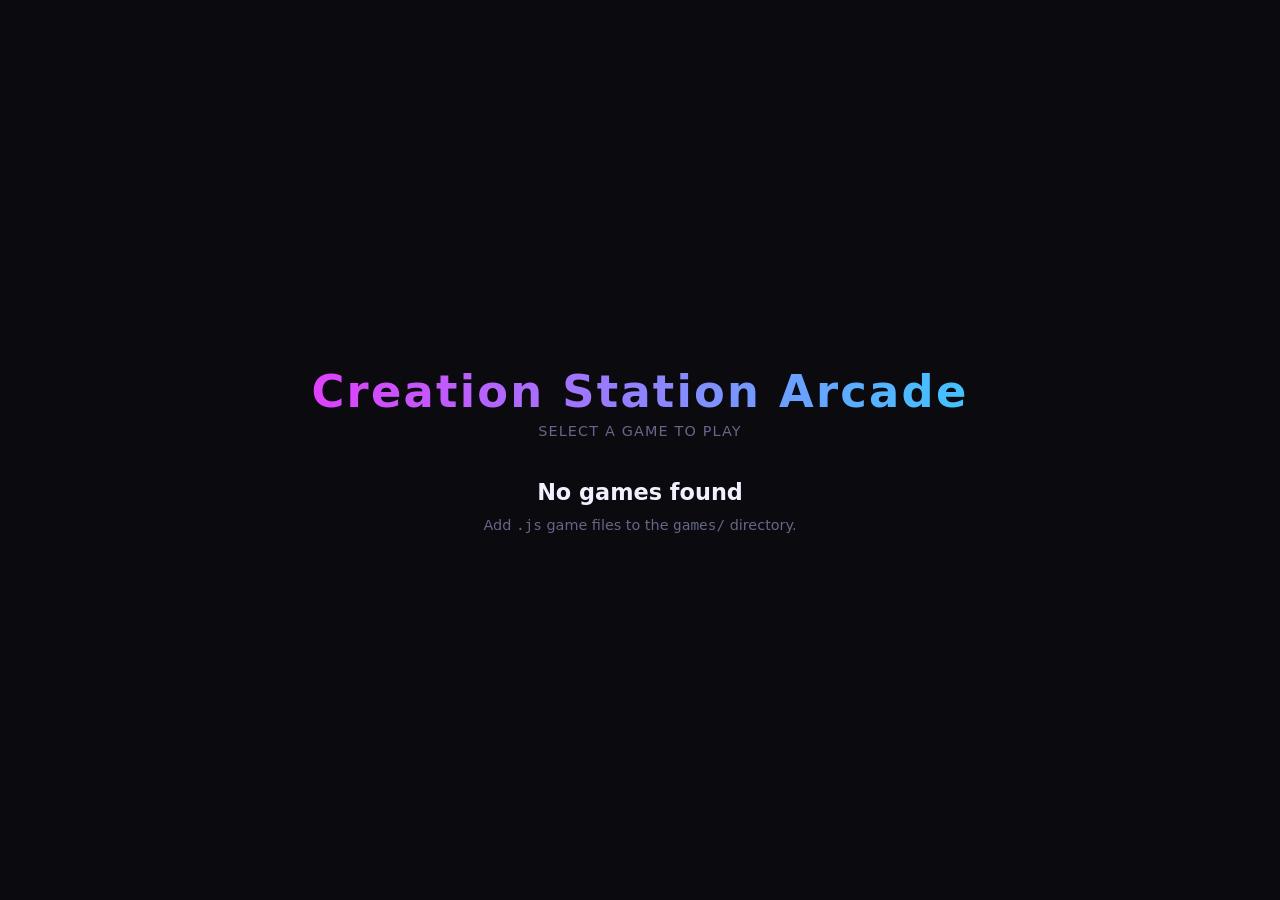
==== public/index.html @ e5b0e2f8 "Add experimental dual-Chromium mode for instant menu return" ====
<!DOCTYPE html>
<html lang="en">
<head>
  <meta charset="UTF-8" />
  <meta name="viewport" content="width=device-width, initial-scale=1.0" />
  <title>Creation Station Arcade</title>
  <style>
    *, *::before, *::after { box-sizing: border-box; margin: 0; padding: 0; }

    :root {
      --bg: #0a0a0f;
      --card-bg: #14141e;
      --card-active: #1e1e30;
      --accent: #e040fb;
      --accent2: #40c4ff;
      --text: #f0f0ff;
      --muted: #666688;
      --border: #2a2a44;
      --glow: 0 0 24px rgba(224, 64, 251, 0.45);
    }

    html, body {
      width: 100%; height: 100%;
      background: var(--bg);
      color: var(--text);
      font-family: "Segoe UI", system-ui, sans-serif;
      overflow: hidden;
      user-select: none;
    }

    #app {
      display: flex;
      flex-direction: column;
      align-items: center;
      justify-content: center;
      height: 100%;
      gap: 40px;
    }

    header {
      text-align: center;
    }

    header h1 {
      font-size: 2.8rem;
      font-weight: 800;
      letter-spacing: 0.05em;
      background: linear-gradient(90deg, var(--accent), var(--accent2));
      -webkit-background-clip: text;
      -webkit-text-fill-color: transparent;
      background-clip: text;
      text-shadow: none;
      line-height: 1.1;
    }

    header p {
      margin-top: 6px;
      color: var(--muted);
      font-size: 0.9rem;
      letter-spacing: 0.08em;
      text-transform: uppercase;
    }

    #carousel-wrap {
      position: relative;
      width: 100%;
      max-width: 960px;
      padding: 0 24px;
    }

    #carousel {
      display: flex;
      align-items: center;
      gap: 20px;
      overflow: hidden;
      padding: 16px 0;
      position: relative;
    }

    .game-card {
      flex: 0 0 200px;
      height: 240px;
      background: var(--card-bg);
      border: 1px solid var(--border);
      border-radius: 12px;
      display: flex;
      flex-direction: column;
      align-items: center;
      justify-content: center;
      gap: 14px;
      cursor: pointer;
      transition: transform 0.2s ease, border-color 0.2s ease, box-shadow 0.2s ease, background 0.2s ease;
      padding: 20px;
      position: relative;
    }

    .game-card .icon {
      font-size: 3.5rem;
      line-height: 1;
    }

    .game-card .label {
      font-size: 1rem;
      font-weight: 600;
      text-align: center;
      color: var(--text);
      word-break: break-word;
    }

    .game-card.selected {
      background: var(--card-active);
      border-color: var(--accent);
      box-shadow: var(--glow);
      transform: scale(1.06);
    }

    .game-card.selected .label {
      color: #fff;
    }

    #controls-hint {
      color: var(--muted);
      font-size: 0.78rem;
      letter-spacing: 0.05em;
      text-align: center;
      display: flex;
      gap: 24px;
    }

    #controls-hint span::before { content: ""; }

    .hint-key {
      display: inline-block;
      background: #1a1a2e;
      border: 1px solid var(--border);
      border-radius: 4px;
      padding: 1px 7px;
      font-size: 0.75rem;
      margin-right: 4px;
      color: var(--text);
    }

    #loading {
      color: var(--muted);
      font-size: 1rem;
      letter-spacing: 0.1em;
    }

    #no-games {
      display: none;
      flex-direction: column;
      align-items: center;
      gap: 12px;
      color: var(--muted);
      text-align: center;
    }

    #no-games h2 { font-size: 1.4rem; color: var(--text); }
    #no-games p  { font-size: 0.9rem; }
  </style>
</head>
<body>
  <div id="app">
    <header>
      <h1>Creation Station Arcade</h1>
      <p>Select a game to play</p>
    </header>

    <div id="loading">Loading games…</div>

    <div id="no-games">
      <h2>No games found</h2>
      <p>Add <code>.js</code> game files to the <code>games/</code> directory.</p>
    </div>

    <div id="carousel-wrap" style="display:none;">
      <div id="carousel"></div>
    </div>

    <div id="controls-hint" style="display:none;">
      <span><span class="hint-key">◀ ▶</span> Navigate</span>
      <span><span class="hint-key">Enter</span> / <span class="hint-key">A</span> Play</span>
    </div>
  </div>

  <script>
    const HEARTBEAT_INTERVAL = 5000;
    const CARD_WIDTH = 220; // card + gap approx

    let games = [];
    let selectedIndex = 0;
    let gamepadLoop = null;
    let lastGamepadInput = 0;
    const GAMEPAD_REPEAT_DELAY = 200; // ms

    // ── Heartbeat ────────────────────────────────────────────────────────────
    function startHeartbeat() {
      setInterval(() => {
        fetch("/api/heartbeat").catch(() => {});
      }, HEARTBEAT_INTERVAL);
    }

    // ── Load games from API ───────────────────────────────────────────────────
    async function loadGames() {
      try {
        const res = await fetch("/api/games");
        games = await res.json();
      } catch (e) {
        games = [];
      }

      document.getElementById("loading").style.display = "none";

      if (!games.length) {
        document.getElementById("no-games").style.display = "flex";
        return;
      }

      document.getElementById("carousel-wrap").style.display = "block";
      document.getElementById("controls-hint").style.display = "flex";
      renderCarousel();
      startHeartbeat();
    }

    // ── Render carousel ───────────────────────────────────────────────────────
    const ICONS = ["🎮", "🕹️", "👾", "🏆", "⚔️", "🐱", "🚀", "🌟", "🔥", "🎯",
                   "💫", "🎲", "🌊", "🦊", "🤖", "🐸", "🎵", "🌈", "💥", "🧩"];

    function iconFor(name) {
      let h = 0;
      for (let i = 0; i < name.length; i++) h = (h * 31 + name.charCodeAt(i)) >>> 0;
      return ICONS[h % ICONS.length];
    }

    function renderCarousel() {
      const el = document.getElementById("carousel");
      el.innerHTML = "";
      games.forEach((g, i) => {
        const card = document.createElement("div");
        card.className = "game-card" + (i === selectedIndex ? " selected" : "");
        card.dataset.index = i;
        card.innerHTML = `<div class="icon">${iconFor(g.name)}</div><div class="label">${g.name}</div>`;
        card.addEventListener("click", () => { selectedIndex = i; selectGame(i); });
        el.appendChild(card);
      });
      scrollToSelected();
    }

    function scrollToSelected() {
      const carousel = document.getElementById("carousel");
      const cards = carousel.querySelectorAll(".game-card");
      cards.forEach((c, i) => {
        c.classList.toggle("selected", i === selectedIndex);
      });

      // Center the selected card
      const wrap = document.getElementById("carousel-wrap");
      const wrapW = wrap.offsetWidth;
      const card = cards[selectedIndex];
      if (!card) return;
      const cardCenter = card.offsetLeft + card.offsetWidth / 2;
      const scrollTarget = cardCenter - wrapW / 2;
      carousel.style.transform = `translateX(${-Math.max(0, scrollTarget)}px)`;
    }

    // ── Navigation ────────────────────────────────────────────────────────────
    function move(dir) {
      if (!games.length) return;
      selectedIndex = (selectedIndex + dir + games.length) % games.length;
      scrollToSelected();
    }

    async function selectGame(idx) {
      const g = games[idx ?? selectedIndex];
      if (!g) return;

      // Show launching status
      const statusEl = document.getElementById("loading");
      statusEl.textContent = `Launching ${g.name}...`;
      statusEl.style.display = "block";

      // Call API to launch game in separate Chromium instance
      try {
        const res = await fetch(`/api/launch-game?name=${encodeURIComponent(g.name)}`);
        const data = await res.json();
        if (data.ok) {
          // Game launched - menu stays visible underneath
          statusEl.textContent = "Game launched! Press Kill button to return";
        } else {
          statusEl.textContent = "Launch failed, trying direct...";
          // Fallback: navigate directly
          window.location.href = `/play?game=${encodeURIComponent(g.name)}`;
        }
      } catch (e) {
        // API not available - fallback to navigation
        window.location.href = `/play?game=${encodeURIComponent(g.name)}`;
      }
    }

    // ── Keyboard input ────────────────────────────────────────────────────────
    document.addEventListener("keydown", (e) => {
      switch (e.key) {
        case "ArrowLeft":  e.preventDefault(); move(-1); break;
        case "ArrowRight": e.preventDefault(); move(1);  break;
        case "Enter":
        case " ":          e.preventDefault(); selectGame(); break;
      }
    });

    // ── Gamepad input ─────────────────────────────────────────────────────────
    function pollGamepads() {
      const pads = navigator.getGamepads ? navigator.getGamepads() : [];
      const now = performance.now();

      for (const pad of pads) {
        if (!pad) continue;

        const left  = pad.buttons[14]?.pressed || pad.axes[0] < -0.5;
        const right = pad.buttons[15]?.pressed || pad.axes[0] > 0.5;
        const a     = pad.buttons[0]?.pressed || pad.buttons[1]?.pressed;

        if (now - lastGamepadInput > GAMEPAD_REPEAT_DELAY) {
          if (left)  { move(-1); lastGamepadInput = now; }
          if (right) { move(1);  lastGamepadInput = now; }
          if (a)     { selectGame(); lastGamepadInput = now; }
        }
      }

      gamepadLoop = requestAnimationFrame(pollGamepads);
    }

    window.addEventListener("gamepadconnected",    () => { if (!gamepadLoop) pollGamepads(); });
    window.addEventListener("gamepaddisconnected", () => {});

    // Start polling immediately in case gamepad is already connected
    pollGamepads();

    // ── Boot ──────────────────────────────────────────────────────────────────
    loadGames();
  </script>
</body>
</html>
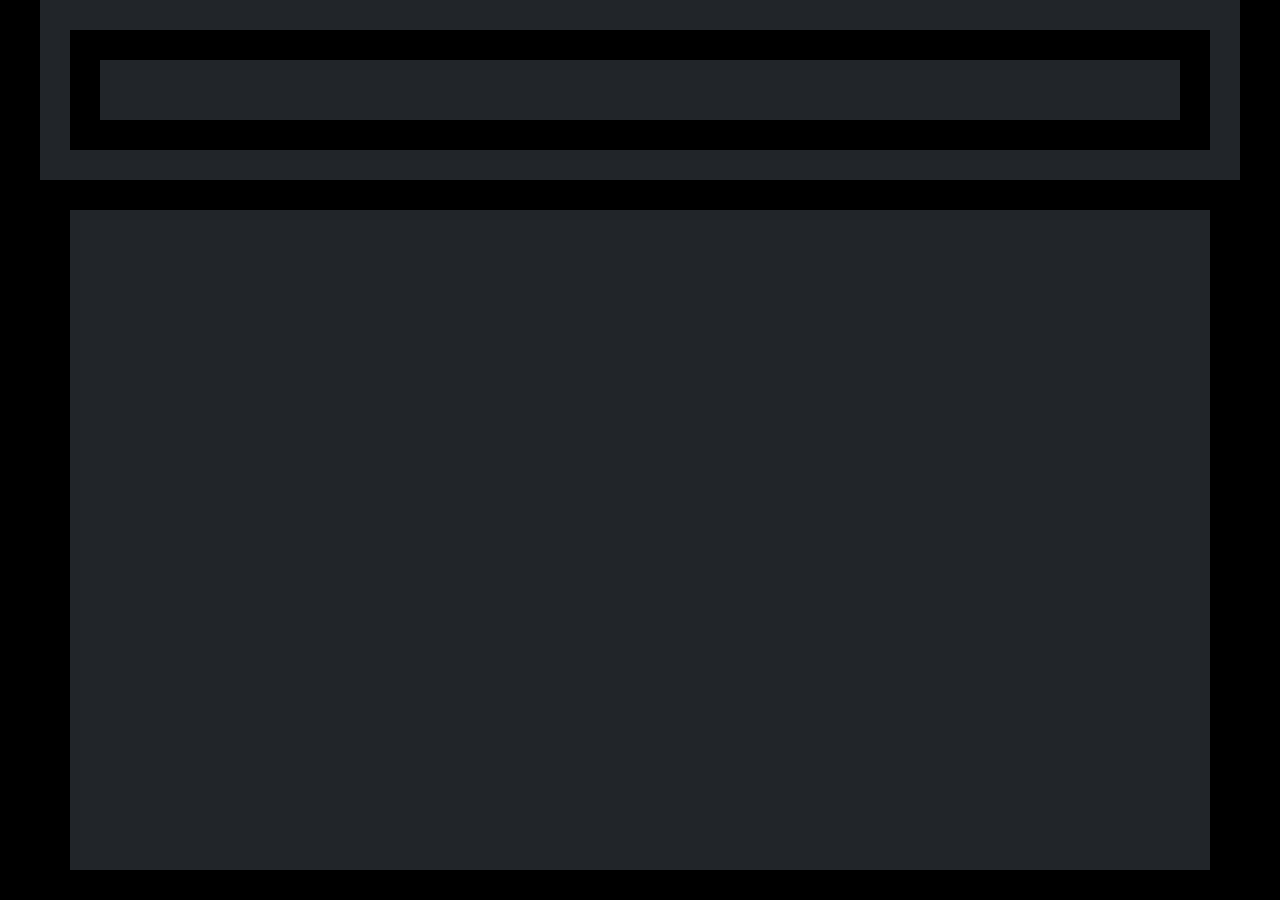
==== commit d934d8ed: "close" ====
--- a/public/index.html
+++ b/public/index.html
@@ -3,340 +3,23 @@
 <head>
   <meta charset="UTF-8" />
   <meta name="viewport" content="width=device-width, initial-scale=1.0" />
-  <title>Creation Station Arcade</title>
-  <style>
-    *, *::before, *::after { box-sizing: border-box; margin: 0; padding: 0; }
-
-    :root {
-      --bg: #0a0a0f;
-      --card-bg: #14141e;
-      --card-active: #1e1e30;
-      --accent: #e040fb;
-      --accent2: #40c4ff;
-      --text: #f0f0ff;
-      --muted: #666688;
-      --border: #2a2a44;
-      --glow: 0 0 24px rgba(224, 64, 251, 0.45);
-    }
-
-    html, body {
-      width: 100%; height: 100%;
-      background: var(--bg);
-      color: var(--text);
-      font-family: "Segoe UI", system-ui, sans-serif;
-      overflow: hidden;
-      user-select: none;
-    }
-
-    #app {
-      display: flex;
-      flex-direction: column;
-      align-items: center;
-      justify-content: center;
-      height: 100%;
-      gap: 40px;
-    }
-
-    header {
-      text-align: center;
-    }
-
-    header h1 {
-      font-size: 2.8rem;
-      font-weight: 800;
-      letter-spacing: 0.05em;
-      background: linear-gradient(90deg, var(--accent), var(--accent2));
-      -webkit-background-clip: text;
-      -webkit-text-fill-color: transparent;
-      background-clip: text;
-      text-shadow: none;
-      line-height: 1.1;
-    }
-
-    header p {
-      margin-top: 6px;
-      color: var(--muted);
-      font-size: 0.9rem;
-      letter-spacing: 0.08em;
-      text-transform: uppercase;
-    }
-
-    #carousel-wrap {
-      position: relative;
-      width: 100%;
-      max-width: 960px;
-      padding: 0 24px;
-    }
-
-    #carousel {
-      display: flex;
-      align-items: center;
-      gap: 20px;
-      overflow: hidden;
-      padding: 16px 0;
-      position: relative;
-    }
-
-    .game-card {
-      flex: 0 0 200px;
-      height: 240px;
-      background: var(--card-bg);
-      border: 1px solid var(--border);
-      border-radius: 12px;
-      display: flex;
-      flex-direction: column;
-      align-items: center;
-      justify-content: center;
-      gap: 14px;
-      cursor: pointer;
-      transition: transform 0.2s ease, border-color 0.2s ease, box-shadow 0.2s ease, background 0.2s ease;
-      padding: 20px;
-      position: relative;
-    }
-
-    .game-card .icon {
-      font-size: 3.5rem;
-      line-height: 1;
-    }
-
-    .game-card .label {
-      font-size: 1rem;
-      font-weight: 600;
-      text-align: center;
-      color: var(--text);
-      word-break: break-word;
-    }
-
-    .game-card.selected {
-      background: var(--card-active);
-      border-color: var(--accent);
-      box-shadow: var(--glow);
-      transform: scale(1.06);
-    }
-
-    .game-card.selected .label {
-      color: #fff;
-    }
-
-    #controls-hint {
-      color: var(--muted);
-      font-size: 0.78rem;
-      letter-spacing: 0.05em;
-      text-align: center;
-      display: flex;
-      gap: 24px;
-    }
-
-    #controls-hint span::before { content: ""; }
-
-    .hint-key {
-      display: inline-block;
-      background: #1a1a2e;
-      border: 1px solid var(--border);
-      border-radius: 4px;
-      padding: 1px 7px;
-      font-size: 0.75rem;
-      margin-right: 4px;
-      color: var(--text);
-    }
-
-    #loading {
-      color: var(--muted);
-      font-size: 1rem;
-      letter-spacing: 0.1em;
-    }
-
-    #no-games {
-      display: none;
-      flex-direction: column;
-      align-items: center;
-      gap: 12px;
-      color: var(--muted);
-      text-align: center;
-    }
-
-    #no-games h2 { font-size: 1.4rem; color: var(--text); }
-    #no-games p  { font-size: 0.9rem; }
-  </style>
+  <title>MadeArcade</title>
+  <link rel="stylesheet" href="font-local.css" />
+  <link rel="stylesheet" href="nes.css" />
+  <link rel="stylesheet" href="style.css" />
 </head>
 <body>
-  <div id="app">
-    <header>
-      <h1>Creation Station Arcade</h1>
-      <p>Select a game to play</p>
-    </header>
+  <div id="crt-container">
+    <div id="pixel-screen">
+      <header class="nes-container with-title is-centered">
+        <h1 class="title nes-text is-primary">MadeArcade</h1>
+      </header>
 
-    <div id="loading">Loading games…</div>
-
-    <div id="no-games">
-      <h2>No games found</h2>
-      <p>Add <code>.js</code> game files to the <code>games/</code> directory.</p>
-    </div>
-
-    <div id="carousel-wrap" style="display:none;">
-      <div id="carousel"></div>
-    </div>
-
-    <div id="controls-hint" style="display:none;">
-      <span><span class="hint-key">◀ ▶</span> Navigate</span>
-      <span><span class="hint-key">Enter</span> / <span class="hint-key">A</span> Play</span>
+      <main id="game-list" class="nes-container">
+        <!-- Game cards rendered here -->
+      </main>
     </div>
   </div>
-
-  <script>
-    const HEARTBEAT_INTERVAL = 5000;
-    const CARD_WIDTH = 220; // card + gap approx
-
-    let games = [];
-    let selectedIndex = 0;
-    let gamepadLoop = null;
-    let lastGamepadInput = 0;
-    const GAMEPAD_REPEAT_DELAY = 200; // ms
-
-    // ── Heartbeat ────────────────────────────────────────────────────────────
-    function startHeartbeat() {
-      setInterval(() => {
-        fetch("/api/heartbeat").catch(() => {});
-      }, HEARTBEAT_INTERVAL);
-    }
-
-    // ── Load games from API ───────────────────────────────────────────────────
-    async function loadGames() {
-      try {
-        const res = await fetch("/api/games");
-        games = await res.json();
-      } catch (e) {
-        games = [];
-      }
-
-      document.getElementById("loading").style.display = "none";
-
-      if (!games.length) {
-        document.getElementById("no-games").style.display = "flex";
-        return;
-      }
-
-      document.getElementById("carousel-wrap").style.display = "block";
-      document.getElementById("controls-hint").style.display = "flex";
-      renderCarousel();
-      startHeartbeat();
-    }
-
-    // ── Render carousel ───────────────────────────────────────────────────────
-    const ICONS = ["🎮", "🕹️", "👾", "🏆", "⚔️", "🐱", "🚀", "🌟", "🔥", "🎯",
-                   "💫", "🎲", "🌊", "🦊", "🤖", "🐸", "🎵", "🌈", "💥", "🧩"];
-
-    function iconFor(name) {
-      let h = 0;
-      for (let i = 0; i < name.length; i++) h = (h * 31 + name.charCodeAt(i)) >>> 0;
-      return ICONS[h % ICONS.length];
-    }
-
-    function renderCarousel() {
-      const el = document.getElementById("carousel");
-      el.innerHTML = "";
-      games.forEach((g, i) => {
-        const card = document.createElement("div");
-        card.className = "game-card" + (i === selectedIndex ? " selected" : "");
-        card.dataset.index = i;
-        card.innerHTML = `<div class="icon">${iconFor(g.name)}</div><div class="label">${g.name}</div>`;
-        card.addEventListener("click", () => { selectedIndex = i; selectGame(i); });
-        el.appendChild(card);
-      });
-      scrollToSelected();
-    }
-
-    function scrollToSelected() {
-      const carousel = document.getElementById("carousel");
-      const cards = carousel.querySelectorAll(".game-card");
-      cards.forEach((c, i) => {
-        c.classList.toggle("selected", i === selectedIndex);
-      });
-
-      // Center the selected card
-      const wrap = document.getElementById("carousel-wrap");
-      const wrapW = wrap.offsetWidth;
-      const card = cards[selectedIndex];
-      if (!card) return;
-      const cardCenter = card.offsetLeft + card.offsetWidth / 2;
-      const scrollTarget = cardCenter - wrapW / 2;
-      carousel.style.transform = `translateX(${-Math.max(0, scrollTarget)}px)`;
-    }
-
-    // ── Navigation ────────────────────────────────────────────────────────────
-    function move(dir) {
-      if (!games.length) return;
-      selectedIndex = (selectedIndex + dir + games.length) % games.length;
-      scrollToSelected();
-    }
-
-    async function selectGame(idx) {
-      const g = games[idx ?? selectedIndex];
-      if (!g) return;
-
-      // Show launching status
-      const statusEl = document.getElementById("loading");
-      statusEl.textContent = `Launching ${g.name}...`;
-      statusEl.style.display = "block";
-
-      // Call API to launch game in separate Chromium instance
-      try {
-        const res = await fetch(`/api/launch-game?name=${encodeURIComponent(g.name)}`);
-        const data = await res.json();
-        if (data.ok) {
-          // Game launched - menu stays visible underneath
-          statusEl.textContent = "Game launched! Press Kill button to return";
-        } else {
-          statusEl.textContent = "Launch failed, trying direct...";
-          // Fallback: navigate directly
-          window.location.href = `/play?game=${encodeURIComponent(g.name)}`;
-        }
-      } catch (e) {
-        // API not available - fallback to navigation
-        window.location.href = `/play?game=${encodeURIComponent(g.name)}`;
-      }
-    }
-
-    // ── Keyboard input ────────────────────────────────────────────────────────
-    document.addEventListener("keydown", (e) => {
-      switch (e.key) {
-        case "ArrowLeft":  e.preventDefault(); move(-1); break;
-        case "ArrowRight": e.preventDefault(); move(1);  break;
-        case "Enter":
-        case " ":          e.preventDefault(); selectGame(); break;
-      }
-    });
-
-    // ── Gamepad input ─────────────────────────────────────────────────────────
-    function pollGamepads() {
-      const pads = navigator.getGamepads ? navigator.getGamepads() : [];
-      const now = performance.now();
-
-      for (const pad of pads) {
-        if (!pad) continue;
-
-        const left  = pad.buttons[14]?.pressed || pad.axes[0] < -0.5;
-        const right = pad.buttons[15]?.pressed || pad.axes[0] > 0.5;
-        const a     = pad.buttons[0]?.pressed || pad.buttons[1]?.pressed;
-
-        if (now - lastGamepadInput > GAMEPAD_REPEAT_DELAY) {
-          if (left)  { move(-1); lastGamepadInput = now; }
-          if (right) { move(1);  lastGamepadInput = now; }
-          if (a)     { selectGame(); lastGamepadInput = now; }
-        }
-      }
-
-      gamepadLoop = requestAnimationFrame(pollGamepads);
-    }
-
-    window.addEventListener("gamepadconnected",    () => { if (!gamepadLoop) pollGamepads(); });
-    window.addEventListener("gamepaddisconnected", () => {});
-
-    // Start polling immediately in case gamepad is already connected
-    pollGamepads();
-
-    // ── Boot ──────────────────────────────────────────────────────────────────
-    loadGames();
-  </script>
+  <script src="menu.js"></script>
 </body>
 </html>
--- a/public/font-local.css
+++ b/public/font-local.css
@@ -0,0 +1,6 @@
+@font-face {
+  font-family: 'Press Start 2P';
+  font-style: normal;
+  font-weight: 400;
+  src: url(pressstart2p.ttf) format('truetype');
+}
--- a/public/style.css
+++ b/public/style.css
@@ -0,0 +1,129 @@
+/* MadeArcade - 160x120 Virtual Resolution, Scaled */
+
+* {
+  image-rendering: pixelated;
+  image-rendering: crisp-edges;
+}
+
+html, body {
+  margin: 0;
+  padding: 0;
+  height: 100%;
+  overflow: hidden;
+  background: #000;
+  user-select: none;
+}
+
+/* CRT container - centers the pixel screen */
+#crt-container {
+  width: 100vw;
+  height: 100vh;
+  display: flex;
+  align-items: center;
+  justify-content: center;
+  background: #000;
+}
+
+/* Virtual 160x120 screen */
+#pixel-screen {
+  /* Fixed virtual resolution */
+  width: 160px;
+  height: 120px;
+  /* Scale to fill screen, maintaining aspect ratio */
+  transform: scale(var(--scale, 1));
+  transform-origin: center center;
+  background: #212529;
+  display: flex;
+  flex-direction: column;
+  overflow: hidden;
+}
+
+/* Header */
+header.nes-container {
+  flex-shrink: 0;
+  padding: 4px !important;
+  margin: 4px !important;
+}
+
+header h1 {
+  font-size: 8px !important;
+  margin: 0;
+  line-height: 1;
+}
+
+/* Game list - 2 column grid at virtual resolution */
+#game-list {
+  flex: 1;
+  overflow-y: auto;
+  overflow-x: hidden;
+  padding: 4px;
+  display: grid;
+  grid-template-columns: 1fr 1fr;
+  gap: 4px;
+  align-content: start;
+}
+
+/* Hide scrollbar but keep functionality */
+#game-list::-webkit-scrollbar {
+  width: 0;
+  display: none;
+}
+
+/* Game cards at virtual 160x120 resolution */
+.game-card {
+  display: flex;
+  flex-direction: column;
+  align-items: center;
+  gap: 2px;
+  padding: 2px;
+  cursor: pointer;
+  border: 2px solid transparent;
+  background: #000;
+}
+
+.game-card.selected {
+  border-color: #e76e55;
+  animation: pulse-border 1s steps(2) infinite;
+}
+
+@keyframes pulse-border {
+  0%, 100% { outline: 1px solid #e76e55; outline-offset: 1px; }
+  50% { outline: 1px solid #f7d51d; outline-offset: 2px; }
+}
+
+/* Game image - 60x32 pixels at virtual resolution */
+.game-card .game-image {
+  width: 60px;
+  height: 32px;
+  object-fit: cover;
+  background: #000;
+  border: 1px solid #000;
+  display: block;
+}
+
+.game-card .game-title {
+  font-size: 4px;
+  text-align: center;
+  line-height: 1;
+  max-width: 100%;
+  overflow: hidden;
+  white-space: nowrap;
+  text-overflow: ellipsis;
+}
+
+.game-card .player-count {
+  font-size: 3px;
+  color: #adafbc;
+  line-height: 1;
+}
+
+/* Loading state */
+#game-list:empty::before {
+  content: "LOADING...";
+  display: block;
+  text-align: center;
+  padding: 8px;
+  font-size: 4px;
+  color: #adafbc;
+  grid-column: 1 / -1;
+}
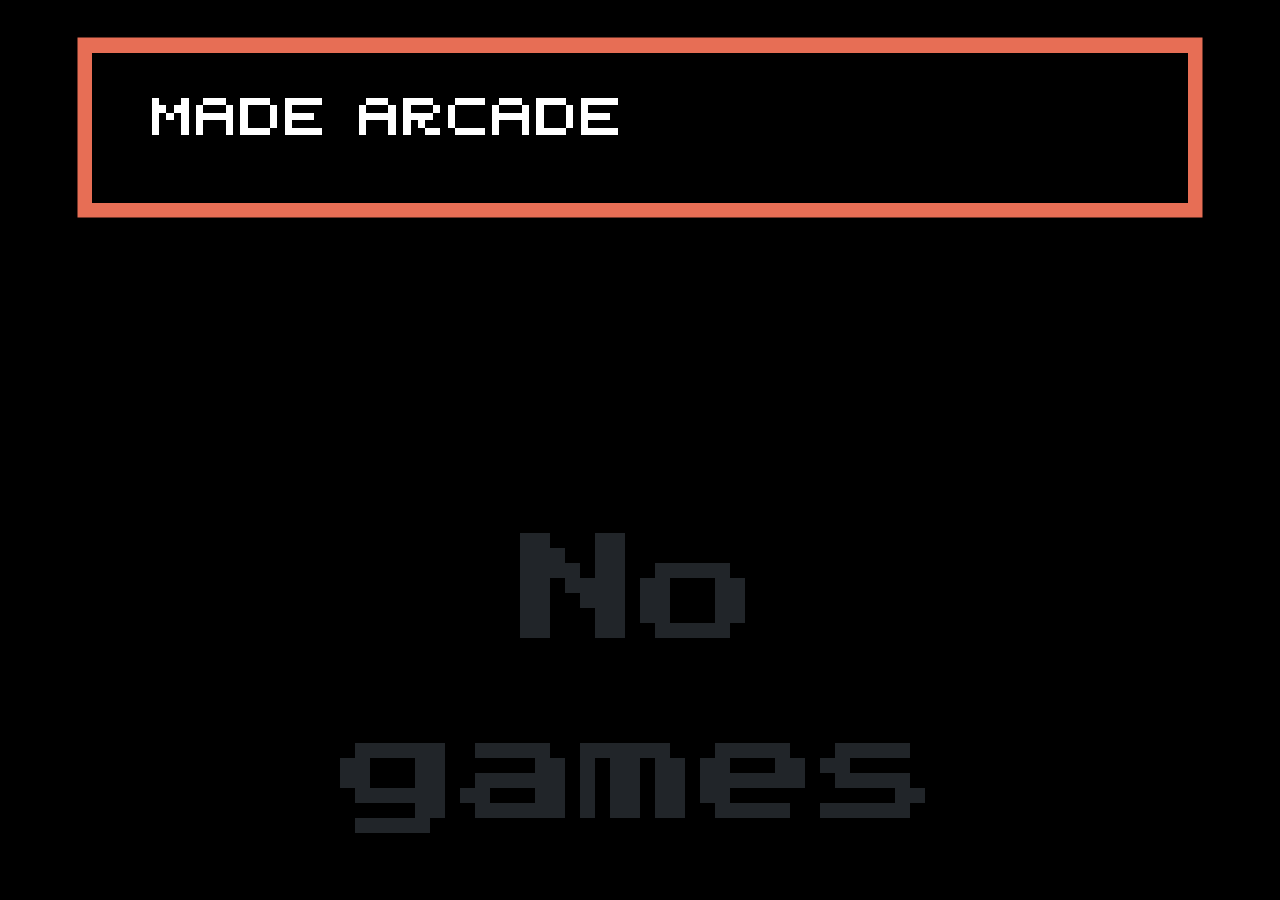
==== commit f87298fc: "styles" ====
--- a/public/index.html
+++ b/public/index.html
@@ -11,8 +11,8 @@
 <body>
   <div id="crt-container">
     <div id="pixel-screen">
-      <header class="nes-container with-title is-centered">
-        <h1 class="title nes-text is-primary">MadeArcade</h1>
+      <header class="nes-container">
+        <img id="logo" src="/games/logo.gif" alt="MadeArcade" onerror="this.src='/games/logo.png'" />
       </header>
 
       <main id="game-list" class="nes-container">
--- a/public/style.css
+++ b/public/style.css
@@ -3,6 +3,7 @@
 * {
   image-rendering: pixelated;
   image-rendering: crisp-edges;
+  box-sizing: border-box;
 }
 
 html, body {
@@ -32,7 +33,7 @@
   /* Scale to fill screen, maintaining aspect ratio */
   transform: scale(var(--scale, 1));
   transform-origin: center center;
-  background: #212529;
+  background: black;
   display: flex;
   flex-direction: column;
   overflow: hidden;
@@ -41,14 +42,16 @@
 /* Header */
 header.nes-container {
   flex-shrink: 0;
-  padding: 4px !important;
-  margin: 4px !important;
+  padding: 1px !important;
+  margin: 0 !important;
+  border-bottom: 0px;
 }
 
-header h1 {
-  font-size: 8px !important;
-  margin: 0;
-  line-height: 1;
+header #logo {
+  display: block;
+  width: 100%;
+  height: auto;
+  image-rendering: pixelated;
 }
 
 /* Game list - 2 column grid at virtual resolution */
@@ -56,11 +59,12 @@
   flex: 1;
   overflow-y: auto;
   overflow-x: hidden;
-  padding: 4px;
+  padding: 1px 2px;
   display: grid;
   grid-template-columns: 1fr 1fr;
-  gap: 4px;
+  gap: 2px;
   align-content: start;
+  scroll-padding: 2px 0;
 }
 
 /* Hide scrollbar but keep functionality */
@@ -69,52 +73,50 @@
   display: none;
 }
 
-/* Game cards at virtual 160x120 resolution */
+/* Game cards - positioned for floating elements */
 .game-card {
+  position: relative;
   display: flex;
   flex-direction: column;
   align-items: center;
-  gap: 2px;
-  padding: 2px;
   cursor: pointer;
-  border: 2px solid transparent;
   background: #000;
+  border: none;
+  padding: 0;
+  margin: 1px 0;
+  contain: layout style;
+  will-change: transform;
 }
 
 .game-card.selected {
-  border-color: #e76e55;
   animation: pulse-border 1s steps(2) infinite;
 }
 
 @keyframes pulse-border {
-  0%, 100% { outline: 1px solid #e76e55; outline-offset: 1px; }
-  50% { outline: 1px solid #f7d51d; outline-offset: 2px; }
+  0%, 100% { outline: 1px solid #e76e55; outline-offset: 0px; }
+  50% { outline: 1px solid #f7d51d; outline-offset: 1px; }
 }
 
-/* Game image - 60x32 pixels at virtual resolution */
+/* Game image - tight fit with pulsing border right against it */
 .game-card .game-image {
   width: 60px;
   height: 32px;
   object-fit: cover;
   background: #000;
-  border: 1px solid #000;
   display: block;
 }
 
-.game-card .game-title {
+/* Player count floating over image bottom-right */
+.game-card .player-count {
+  position: absolute;
+  bottom: 1px;
+  right: 1px;
   font-size: 4px;
-  text-align: center;
+  color: #fff;
+  background: #000;
+  padding: 0 1px;
   line-height: 1;
-  max-width: 100%;
-  overflow: hidden;
-  white-space: nowrap;
-  text-overflow: ellipsis;
-}
-
-.game-card .player-count {
-  font-size: 3px;
-  color: #adafbc;
-  line-height: 1;
+  text-shadow: none;
 }
 
 /* Loading state */
@@ -124,6 +126,5 @@
   text-align: center;
   padding: 8px;
   font-size: 4px;
-  color: #adafbc;
   grid-column: 1 / -1;
 }
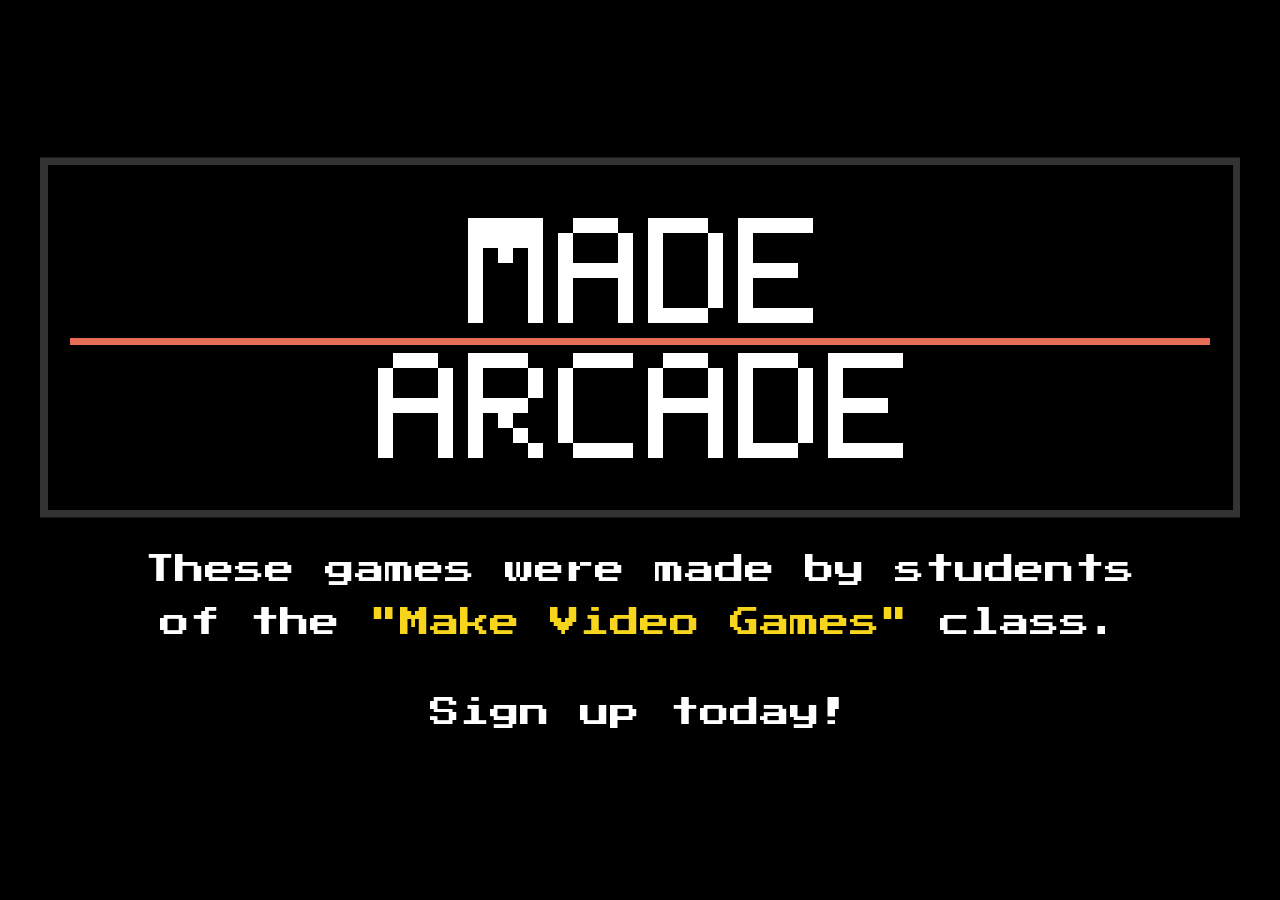
==== commit 7fdcd512: "splash" ====
--- a/public/index.html
+++ b/public/index.html
@@ -11,13 +11,30 @@
 <body>
   <div id="crt-container">
     <div id="pixel-screen">
-      <header class="nes-container">
-        <img id="logo" src="/games/logo.gif" alt="MadeArcade" onerror="this.src='/games/logo.png'" />
-      </header>
 
-      <main id="game-list" class="nes-container">
-        <!-- Game cards rendered here -->
-      </main>
+      <!-- Scene: menu (game list) -->
+      <div id="scene-menu" class="hidden">
+        <header class="nes-container">
+          <img id="logo" src="/games/logo.gif" alt="MadeArcade" onerror="this.src='/games/logo.png'" />
+        </header>
+        <main id="game-list" class="nes-container">
+          <!-- Game cards rendered here -->
+        </main>
+      </div>
+
+      <!-- Scene: attract (idle slideshow) -->
+      <div id="scene-attract">
+        <div id="attract-logo-wrap">
+          <img id="attract-logo" src="/games/logo-tall.png" alt="MadeArcade" />
+        </div>
+        <div id="attract-text">
+          <p>These games were made by students of the
+          <span class="highlight">"Make Video Games"</span>
+          class.</p>
+          <p>Sign up today!</p>
+        </div>
+      </div>
+
     </div>
   </div>
   <script src="menu.js"></script>
--- a/public/style.css
+++ b/public/style.css
@@ -1,4 +1,7 @@
 /* MadeArcade - 160x120 Virtual Resolution, Scaled */
+
+/* Utility */
+.hidden { display: none !important; }
 
 * {
   image-rendering: pixelated;
@@ -80,7 +83,6 @@
   flex-direction: column;
   align-items: center;
   cursor: pointer;
-  background: #000;
   border: none;
   padding: 0;
   margin: 1px 0;
@@ -128,3 +130,56 @@
   font-size: 4px;
   grid-column: 1 / -1;
 }
+
+/* Scene containers - fill pixel-screen */
+#scene-menu {
+  display: flex;
+  flex-direction: column;
+  width: 100%;
+  height: 100%;
+}
+
+#scene-attract {
+  display: flex;
+  flex-direction: column;
+  align-items: center;
+  justify-content: center;
+  width: 100%;
+  height: 100%;
+  background: #000;
+  gap: 4px;
+}
+
+#attract-logo-wrap {
+  width: 100%;
+  display: flex;
+  justify-content: center;
+}
+
+#attract-logo {
+  display: block;
+  width: 100%;
+  height: auto;
+  image-rendering: pixelated;
+}
+
+#attract-text {
+  text-align: center;
+  padding: 0 4px;
+  text-wrap: balance;
+  display: flex;
+  flex-direction: column;
+  gap: 6px;
+}
+
+#attract-text p {
+  font-family: 'Press Start 2P', monospace;
+  font-size: 4px;
+  color: #fff;
+  line-height: 1.6;
+  margin: 0;
+}
+
+#attract-text .highlight {
+  color: #f7d51d;
+}
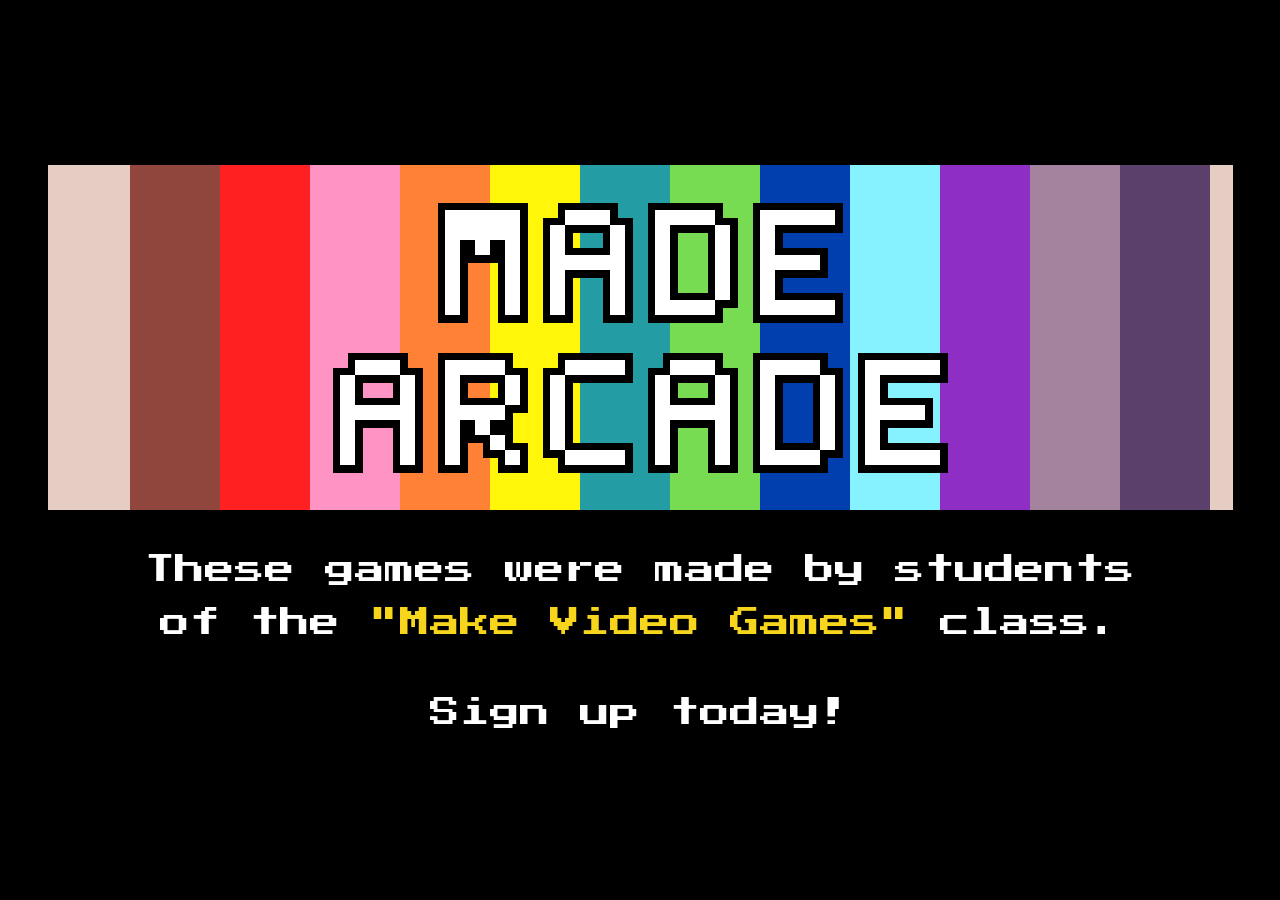
==== commit 3d253edb: "attract mode" ====
--- a/public/index.html
+++ b/public/index.html
@@ -25,7 +25,7 @@
       <!-- Scene: attract (idle slideshow) -->
       <div id="scene-attract">
         <div id="attract-logo-wrap">
-          <img id="attract-logo" src="/games/logo-tall.png" alt="MadeArcade" />
+          <img id="attract-logo" src="/games/logo-tall.gif" alt="MadeArcade" onerror="this.src='/games/logo-tall.png'" />
         </div>
         <div id="attract-text">
           <p>These games were made by students of the
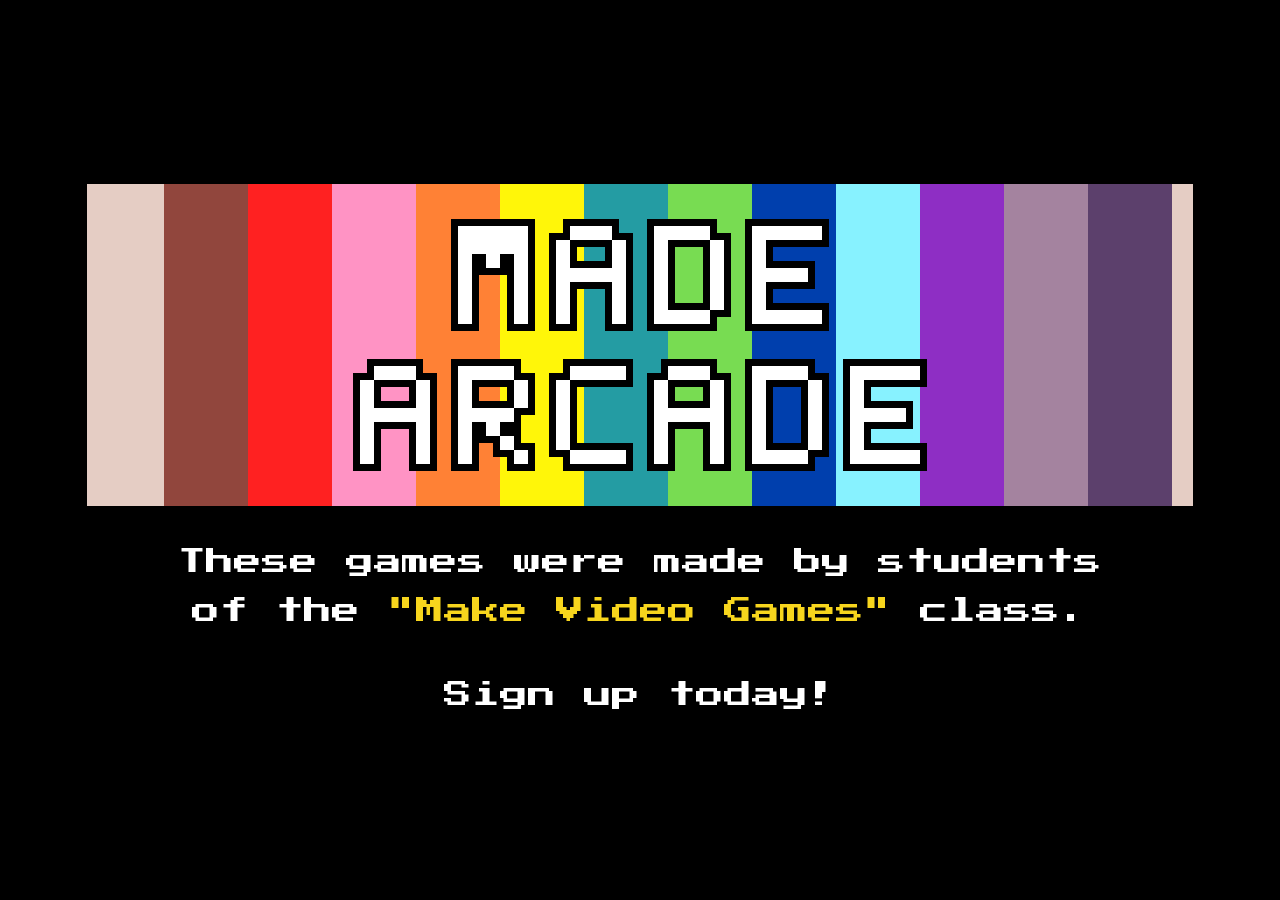
==== commit 187e0aef: "Single-window kiosk: iframe game swap + x86 boot splash Replace the dual-Chromium architecture with " ====
--- a/public/index.html
+++ b/public/index.html
@@ -15,7 +15,7 @@
       <!-- Scene: menu (game list) -->
       <div id="scene-menu" class="hidden">
         <header class="nes-container">
-          <img id="logo" src="/games/logo.gif" alt="MadeArcade" onerror="this.src='/games/logo.png'" />
+          <img id="logo" src="/media/logo.gif" alt="MadeArcade" onerror="this.src='/media/logo.png'" />
         </header>
         <main id="game-list" class="nes-container">
           <!-- Game cards rendered here -->
@@ -25,7 +25,7 @@
       <!-- Scene: attract (idle slideshow) -->
       <div id="scene-attract">
         <div id="attract-logo-wrap">
-          <img id="attract-logo" src="/games/logo-tall.gif" alt="MadeArcade" onerror="this.src='/games/logo-tall.png'" />
+          <img id="attract-logo" src="/media/logo-tall.gif" alt="MadeArcade" onerror="this.src='/media/logo-tall.png'" />
         </div>
         <div id="attract-text">
           <p>These games were made by students of the
@@ -37,6 +37,11 @@
 
     </div>
   </div>
+
+  <!-- Game layer: play.html in a full-window iframe. Swapped in/out for
+       instant menu<->game transitions — no second window ever opens. -->
+  <iframe id="game-frame" class="hidden" allow="autoplay" sandbox="allow-scripts allow-same-origin allow-pointer-lock"></iframe>
+
   <script src="menu.js"></script>
 </body>
 </html>
--- a/public/style.css
+++ b/public/style.css
@@ -62,7 +62,7 @@
   flex: 1;
   overflow-y: auto;
   overflow-x: hidden;
-  padding: 1px 2px;
+  padding: 1px 2px 3px;
   display: grid;
   grid-template-columns: 1fr 1fr;
   gap: 2px;
@@ -94,6 +94,13 @@
   animation: pulse-border 1s steps(2) infinite;
 }
 
+/* Armed-for-archive state: just a subtle red border, no text */
+.game-card.is-armed {
+  outline: 1px solid #e76e55;
+  outline-offset: 1px;
+  animation: none;
+}
+
 @keyframes pulse-border {
   0%, 100% { outline: 1px solid #e76e55; outline-offset: 0px; }
   50% { outline: 1px solid #f7d51d; outline-offset: 1px; }
@@ -183,3 +190,15 @@
 #attract-text .highlight {
   color: #f7d51d;
 }
+
+/* Game iframe overlay: fills the whole window above the pixel screen.
+   Hidden/shown for instant menu<->game swaps (single-window kiosk). */
+#game-frame {
+  position: fixed;
+  inset: 0;
+  width: 100%;
+  height: 100%;
+  border: none;
+  background: #000;
+  z-index: 200;
+}
